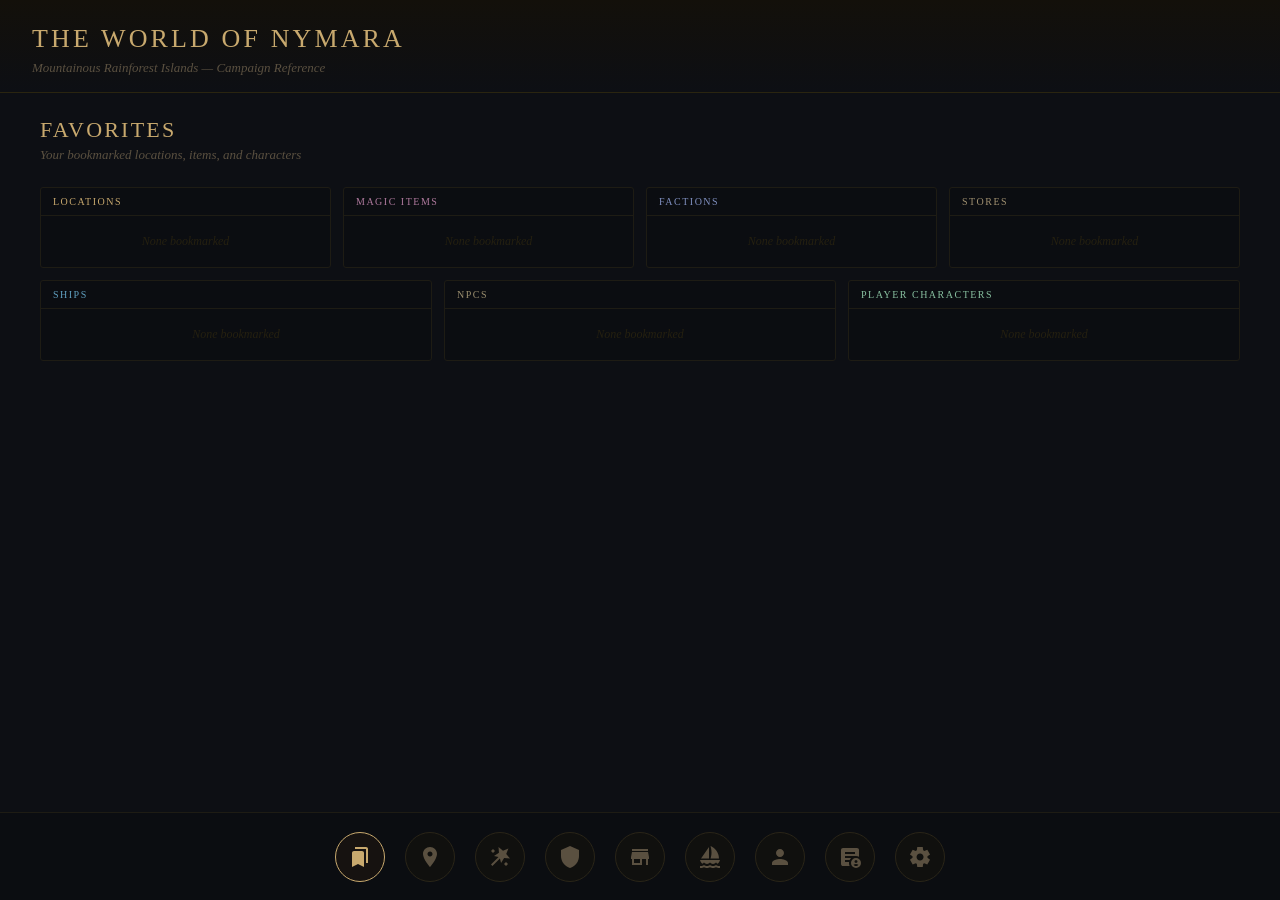
==== index.html @ 5bff02ba "Fixing Someting" ====
<!DOCTYPE html>
<html lang="en">
<head>
  <meta charset="UTF-8">
  <meta name="viewport" content="width=device-width, initial-scale=1.0">
  <title>The World of Nymara</title>
  <link rel="stylesheet" href="style.css">
</head>
<body>
  <div id="app">
    <header id="header">
      <div>
        <h1>The World of Nymara</h1>
        <span id="location-count"></span>
      </div>
      <p class="subtitle">Mountainous Rainforest Islands — Campaign Reference</p>
    </header>
    <div id="layout">
      <aside id="sidebar">
        <p class="sidebar-label">Locations</p>
        <div id="city-list"></div>
        <div id="custom-list-section" style="display:none">
          <div class="sidebar-divider"></div>
          <p class="sidebar-label">Custom</p>
          <div id="custom-list"></div>
        </div>
        <div class="sidebar-add">
          <button id="btn-add-location" class="btn-add">+ Add Location</button>
        </div>
      </aside>
      <main id="main-content"></main>
    </div>
  </div>

  <!-- Bottom Hotbar -->
  <div id="hotbar">
    <button id="hotbar-home" class="hotbar-btn" data-page="home">
      <svg xmlns="http://www.w3.org/2000/svg" height="24px" viewBox="0 -960 960 960" width="24px" fill="currentColor"><path d="M160-80v-560q0-33 23.5-56.5T240-720h320q33 0 56.5 23.5T640-640v560L400-200 160-80Zm560-160v-560H280v-80h440q33 0 56.5 23.5T800-800v560h-80Z"/></svg>
    </button>
    <button id="hotbar-locations" class="hotbar-btn" data-page="locations">
      <svg viewBox="0 0 24 24" fill="currentColor"><path d="M12 2C8.13 2 5 5.13 5 9c0 5.25 7 13 7 13s7-7.75 7-13c0-3.87-3.13-7-7-7zm0 9.5c-1.38 0-2.5-1.12-2.5-2.5s1.12-2.5 2.5-2.5 2.5 1.12 2.5 2.5-1.12 2.5-2.5 2.5z"/></svg>
    </button>
    <button id="hotbar-magicItems" class="hotbar-btn" data-page="magicItems">
      <svg xmlns="http://www.w3.org/2000/svg" height="24px" viewBox="0 -960 960 960" width="24px" fill="currentColor"><path d="m176-120-56-56 301-302-181-45 198-123-17-234 179 151 216-88-87 217 151 178-234-16-124 198-45-181-301 301Zm24-520-80-80 80-80 80 80-80 80Zm520 520-80-80 80-80 80 80-80 80Z"/></svg>
    </button>
    <button id="hotbar-factions" class="hotbar-btn" data-page="factions">
      <svg viewBox="0 0 24 24" fill="currentColor"><path d="M12 1L3 5v6c0 5.55 3.84 10.74 9 12 5.16-1.26 9-6.45 9-12V5l-9-4z"/></svg>
    </button>
    <button id="hotbar-stores" class="hotbar-btn" data-page="stores">
      <svg xmlns="http://www.w3.org/2000/svg" height="24px" viewBox="0 -960 960 960" width="24px" fill="currentColor"><path d="M160-720v-80h640v80H160Zm0 560v-240h-40v-80l40-200h640l40 200v80h-40v240h-80v-240H560v240H160Zm80-80h240v-160H240v160Z"/></svg>
    </button>
    <button id="hotbar-ships" class="hotbar-btn" data-page="ships">
      <svg xmlns="http://www.w3.org/2000/svg" height="24px" viewBox="0 -960 960 960" width="24px" fill="currentColor"><path d="m120-420 320-460v460H120Zm380 0q12-28 26-98t14-142q0-72-13.5-148T500-920q61 18 121.5 67t109 117q48.5 68 79 149.5T840-420H500ZM360-200q-36 0-67-17t-53-43q-14 15-30.5 28T173-211q-35-26-59.5-64.5T80-360h800q-9 46-33.5 84.5T787-211q-20-8-36.5-21T720-260q-23 26-53.5 43T600-200q-36 0-67-17t-53-43q-22 26-53 43t-67 17ZM80-40v-80h40q32 0 62.5-10t57.5-30q27 20 57.5 29.5T360-121q32 0 62-9.5t58-29.5q27 20 57.5 29.5T600-121q32 0 62-9.5t58-29.5q28 20 58 30t62 10h40v80h-40q-31 0-61-7.5T720-70q-29 15-59 22.5T600-40q-31 0-61-7.5T480-70q-29 15-59 22.5T360-40q-31 0-61-7.5T240-70q-29 15-59 22.5T120-40H80Z"/></svg>
    </button>
    <button id="hotbar-npcs" class="hotbar-btn" data-page="npcs">
      <svg viewBox="0 0 24 24" fill="currentColor"><path d="M12 12c2.21 0 4-1.79 4-4s-1.79-4-4-4-4 1.79-4 4 1.79 4 4 4zm0 2c-2.67 0-8 1.34-8 4v2h16v-2c0-2.66-5.33-4-8-4z"/></svg>
    </button>
    <button id="hotbar-pcs" class="hotbar-btn" data-page="pcs">
      <svg xmlns="http://www.w3.org/2000/svg" height="24px" viewBox="0 -960 960 960" width="24px" fill="currentColor"><path d="M720-40q-83 0-141.5-58.5T520-240q0-83 58.5-141.5T720-440q83 0 141.5 58.5T920-240q0 83-58.5 141.5T720-40ZM280-600h400v-80H280v80Zm187 480H200q-33 0-56.5-23.5T120-200v-560q0-33 23.5-56.5T200-840h560q33 0 56.5 23.5T840-760v268q-29-14-58.5-21t-61.5-7q-11 0-20.5.5T680-517v-3H280v80h245q-18 17-32.5 37T467-360H280v80h163q-2 10-2.5 19.5T440-240q0 33 6 61.5t21 58.5Zm295.5-137.5Q780-275 780-300t-17.5-42.5Q745-360 720-360t-42.5 17.5Q660-325 660-300t17.5 42.5Q695-240 720-240t42.5-17.5ZM776-134q26-14 43-39-23-14-48-20.5t-51-6.5q-26 0-51 6.5T621-173q17 25 43 39t56 14q30 0 56-14Z"/></svg>
    </button>
    <button id="hotbar-settings" class="hotbar-btn" data-page="settings">
      <svg xmlns="http://www.w3.org/2000/svg" height="24px" viewBox="0 -960 960 960" width="24px" fill="currentColor"><path d="m370-80-16-128q-13-5-24.5-12T307-235l-119 50L78-375l103-78q-1-7-1-13.5v-27q0-6.5 1-13.5L78-585l110-190 119 50q11-8 23-15t24-12l16-128h220l16 128q13 5 24.5 12t22.5 15l119-50 110 190-103 78q1 7 1 13.5v27q0 6.5-2 13.5l103 78-110 190-118-50q-11 8-23 15t-24 12L590-80H370Zm112-260q58 0 99-41t41-99q0-58-41-99t-99-41q-59 0-99.5 41T342-480q0 58 40.5 99t99.5 41Z"/></svg>
    </button>
  </div>

  <!-- New Location Popup -->
  <div id="popup-overlay" class="popup-overlay hidden">
    <div class="popup-card" onclick="event.stopPropagation()">
      <p class="popup-label">Add to Atlas</p>
      <h3 class="popup-title">New Location</h3>
      <p class="popup-desc">What type of location is this?</p>
      <div class="popup-options">
        <button onclick="addCustomLocation('city')" class="popup-option">
          <div class="popup-option-title" style="color:#c8a96e">City / Town / Village</div>
          <div class="popup-option-desc">A settlement with population, shops, factions & lore</div>
        </button>
        <button onclick="addCustomLocation('landmark')" class="popup-option">
          <div class="popup-option-title" style="color:#b07a9e">Landmark / Ruin</div>
          <div class="popup-option-desc">A named place of historical or environmental significance</div>
        </button>
        <button onclick="addCustomLocation('dungeon')" class="popup-option">
          <div class="popup-option-title" style="color:#7a6090">Dungeon</div>
          <div class="popup-option-desc">A dangerous location for adventure — cave, fortress, temple</div>
        </button>
      </div>
      <button onclick="closePopup()" class="popup-cancel">Cancel</button>
    </div>
  </div>

  <script src="data.js"></script>
  <script src="app.js"></script>
</body>
</html>
---- style.css ----
* { margin: 0; padding: 0; box-sizing: border-box; }

body {
  background: #0d0f14;
  color: #d4c9a8;
  font-family: 'Palatino Linotype', 'Book Antiqua', Palatino, 'Georgia', serif;
  min-height: 100vh;
}

#app { display: flex; flex-direction: column; min-height: 100vh; }

/* ── Header ─────────────────────────────────────────── */
#header {
  border-bottom: 1px solid #2a2510;
  padding: 1.5rem 2rem 1rem;
  background: linear-gradient(180deg, #13100a 0%, #0d0f14 100%);
}
#header > div { display: flex; align-items: baseline; gap: 1rem; }
#header h1 {
  font-size: 26px; font-weight: normal; letter-spacing: 0.12em;
  color: #c8a96e; text-transform: uppercase;
}
#location-count { font-size: 13px; color: #5a5040; letter-spacing: 0.06em; }
.subtitle { margin-top: 0.4rem; font-size: 13px; color: #5a5040; font-style: italic; }

/* ── Layout ─────────────────────────────────────────── */
#layout { display: flex; flex: 1; }

/* ── Sidebar ────────────────────────────────────────── */
#sidebar {
  width: 220px; min-width: 220px; border-right: 1px solid #1e1c14;
  padding: 1rem 0 95px; background: #0b0d11; overflow-y: auto;
  display: flex; flex-direction: column;
}
.sidebar-label {
  font-size: 10px; letter-spacing: 0.15em; color: #3a3020;
  text-transform: uppercase; padding: 0 1rem; margin-bottom: 0.75rem;
}
.sidebar-divider { border-top: 1px solid #1e1c14; margin-top: 0.5rem; padding-top: 0.5rem; }
.sidebar-btn {
  width: 100%; background: transparent; border: none; border-left: 3px solid transparent;
  padding: 0.6rem 1rem; text-align: left; cursor: pointer;
  color: #5a5040; font-family: inherit; font-size: 14px; transition: all 0.15s;
}
.sidebar-btn:hover { color: #9a8e6e; }
.sidebar-btn.active { background: #161210; color: #d4c9a8; }
.sidebar-btn .size-label { font-size: 11px; margin-top: 2px; opacity: 0.8; }
.sidebar-add { padding: 0.75rem 1rem 0; margin-top: auto; }
.btn-add {
  width: 100%; background: none; border: 1px dashed #2a2518; border-radius: 3px;
  color: #4a4030; font-family: inherit; font-size: 12px; letter-spacing: 0.08em;
  padding: 0.5rem; cursor: pointer; transition: all 0.15s;
}
.btn-add:hover { border-color: #5a5030; color: #7a7050; }

/* ── Main ───────────────────────────────────────────── */
#main-content { flex: 1; padding: 1.5rem 2rem 7rem; overflow-y: auto; }

/* ── City header ────────────────────────────────────── */
.city-header { margin-bottom: 1.5rem; }
.city-header-row { display: flex; align-items: flex-end; gap: 1rem; flex-wrap: wrap; }
.city-name { font-size: 32px; font-weight: normal; color: #e8ddb8; letter-spacing: 0.08em; }
.city-name-input {
  background: transparent; border: none; border-bottom: 1px solid #3a3020;
  outline: none; color: #e8ddb8; font-family: inherit; font-size: 28px;
  width: 100%; padding: 0 0 4px; margin-bottom: 0.5rem;
}
.size-badge {
  font-size: 12px; padding: 3px 10px; border-radius: 2px;
  letter-spacing: 0.1em; text-transform: uppercase; margin-bottom: 4px;
}
.traits-row { display: flex; gap: 8px; flex-wrap: wrap; margin-top: 0.6rem; }
.trait-tag {
  font-size: 12px; color: #7a7060; background: #161410;
  padding: 2px 8px; border-radius: 2px; border: 1px solid #2a2518;
}

/* ── Tabs ───────────────────────────────────────────── */
.tabs { display: flex; border-bottom: 1px solid #2a2518; margin-bottom: 1.5rem; }
.tab-btn {
  background: none; border: none; border-bottom: 2px solid transparent;
  color: #5a5040; font-family: inherit; font-size: 13px; letter-spacing: 0.1em;
  text-transform: uppercase; padding: 0.5rem 1.25rem; cursor: pointer;
  margin-bottom: -1px; transition: color 0.15s;
}
.tab-btn:hover { color: #9a8e6e; }
.tab-btn.active { border-bottom-color: #c8a96e; color: #c8a96e; }

/* ── Stat boxes ─────────────────────────────────────── */
.stat-grid { display: grid; grid-template-columns: repeat(auto-fit, minmax(160px, 1fr)); gap: 12px; margin-bottom: 1.5rem; }
.stat-box {
  background: #10100e; border: 1px solid #1e1c14; border-radius: 3px; padding: 0.75rem 1rem;
}
.stat-label {
  font-size: 11px; letter-spacing: 0.1em; text-transform: uppercase;
  color: #4a4030; margin-bottom: 4px;
}
.stat-val { font-size: 20px; color: #c8a96e; }

/* ── Flavor quote ───────────────────────────────────── */
.flavor-quote {
  font-size: 15px; font-style: italic; color: #9a8e6e; line-height: 1.7;
  border-left: 3px solid #2a2518; padding-left: 1rem; margin-bottom: 1.5rem;
}

/* ── Content boxes ──────────────────────────────────── */
.box { background: #10100e; border: 1px solid #1e1c14; border-radius: 3px; padding: 1rem; }
.box-label {
  font-size: 11px; letter-spacing: 0.12em; text-transform: uppercase;
  color: #4a4030; margin-bottom: 0.6rem;
}
.box-grid { display: grid; grid-template-columns: 1fr 1fr; gap: 1rem; }
.list-item { font-size: 13px; color: #9a8e6e; padding: 3px 0; border-bottom: 1px solid #1a1810; }

/* ── Shop/Faction cards grid ────────────────────────── */
.card-grid { display: grid; grid-template-columns: repeat(auto-fill, minmax(220px, 1fr)); gap: 8px; }
.card-btn {
  display: flex; justify-content: space-between; align-items: center;
  padding: 8px 12px; background: #10100e; border: 1px solid #1e1c14;
  border-radius: 3px; cursor: pointer; text-align: left; width: 100%;
  font-family: inherit; transition: background 0.15s;
}
.card-btn:hover { background: #161410; }
.card-btn .card-name { font-size: 13px; color: #a09070; }
.card-btn .card-count { font-size: 16px; font-weight: bold; color: #c8a96e; min-width: 24px; text-align: right; }
.card-btn .dot { margin-left: 6px; font-size: 10px; color: #5a5030; }
.card-btn.has-note { border-color: #3a3020; }
.footer-note { font-size: 12px; color: #3a3020; margin-top: 1rem; font-style: italic; }
.fav-btn {
  background: none; border: none; cursor: pointer; padding: 3px 4px;
  color: #3a3020; display: flex; align-items: center; flex-shrink: 0;
  line-height: 1; border-radius: 2px; transition: color 0.15s;
}
.fav-btn:hover { color: #c8a96e; }
.fav-btn.fav-active { color: #c8a96e; }

/* ── Faction card colors ────────────────────────────── */
.faction-danger { background: #3a1a1a; border-color: #6b2f2f; }
.faction-danger .card-name, .faction-danger .card-count { color: #e07070; }
.faction-warning { background: #2e2410; border-color: #6b5020; }
.faction-warning .card-name, .faction-warning .card-count { color: #d4a550; }
.faction-neutral { background: #1a1e2e; border-color: #2e3a5e; }
.faction-neutral .card-name, .faction-neutral .card-count { color: #8090c0; }
.faction-nature { background: #162213; border-color: #2a4a30; }
.faction-nature .card-name, .faction-nature .card-count { color: #5db87a; }
.faction-arcane { background: #1e1530; border-color: #3d2870; }
.faction-arcane .card-name, .faction-arcane .card-count { color: #a07ed8; }

/* ── Faction legend ─────────────────────────────────── */
.faction-legend { display: flex; gap: 12px; flex-wrap: wrap; margin-top: 1rem; }
.faction-legend span { font-size: 11px; letter-spacing: 0.06em; }

/* ── Detail page ────────────────────────────────────── */
.back-btn {
  background: none; border: none; color: #5a5040; font-family: inherit;
  font-size: 13px; cursor: pointer; padding: 0 0 1rem; letter-spacing: 0.06em;
}
.back-btn:hover { color: #9a8e6e; }
.detail-header {
  border-radius: 3px; padding: 1rem 1.25rem; margin-bottom: 1.5rem;
  display: flex; justify-content: space-between; align-items: flex-start;
}
.detail-label { font-size: 11px; letter-spacing: 0.12em; text-transform: uppercase; opacity: 0.6; margin-bottom: 4px; }
.detail-title { font-size: 20px; font-weight: normal; }
.detail-count-label { font-size: 11px; opacity: 0.5; letter-spacing: 0.1em; text-transform: uppercase; margin-bottom: 2px; }
.detail-count { font-size: 28px; font-weight: bold; }

/* ── Instance buttons ───────────────────────────────── */
.instance-row { display: flex; gap: 8px; flex-wrap: wrap; margin-bottom: 1.5rem; }
.instance-btn {
  padding: 6px 14px; background: #10100e; border: 1px solid #1e1c14;
  border-radius: 3px; font-size: 12px; color: #5a5040; letter-spacing: 0.06em;
  cursor: pointer; font-family: inherit; transition: all 0.15s;
  display: flex; align-items: center; gap: 5px;
}
.instance-btn.active { border-color: #c8a96e; color: #c8a96e; }
.instance-btn.has-note { border-color: #3a3020; color: #7a7050; }
.instance-btn .dot { font-size: 8px; opacity: 0.7; }
.instance-btn .pencil { font-size: 8px; opacity: 0.4; }
.instance-rename-input {
  background: transparent; border: none; outline: none;
  color: #c8a96e; font-family: inherit; font-size: 12px; letter-spacing: 0.06em;
}
.instance-rename-wrap {
  display: flex; align-items: center; gap: 4px; padding: 3px 6px;
  border: 1px solid #c8a96e; border-radius: 3px; background: #10100e;
}

/* ── Section label ──────────────────────────────────── */
.section-label {
  font-size: 11px; letter-spacing: 0.12em; text-transform: uppercase;
  color: #3a3020; margin-bottom: 0.6rem;
}
.section-row { display: flex; justify-content: space-between; align-items: center; margin-bottom: 0.6rem; }

/* ── Textarea & inputs ──────────────────────────────── */
.note-textarea {
  width: 100%; min-height: 220px; background: #0a0a08; border: 1px solid #2a2518;
  border-radius: 3px; color: #c8b880; font-family: inherit; font-size: 14px;
  line-height: 1.7; padding: 0.75rem 1rem; resize: vertical; outline: none;
}
.note-textarea:focus { border-color: #4a4030; }
.edit-textarea {
  width: 100%; min-height: 90px; background: #0a0a08; border: 1px solid #2a2518;
  border-radius: 3px; color: #c8b880; font-family: inherit; font-size: 14px;
  line-height: 1.7; padding: 0.5rem 0.75rem; resize: vertical; outline: none;
}
.edit-textarea:focus { border-color: #4a4030; }
.edit-input {
  background: #0a0a08; border: 1px solid #2a2518; border-radius: 3px;
  color: #c8b880; font-family: inherit; font-size: 13px; padding: 5px 10px; outline: none;
}
.edit-input:focus { border-color: #4a4030; }

/* ── Save button ────────────────────────────────────── */
.save-row { display: flex; justify-content: flex-end; margin-top: 0.6rem; }
.btn-save {
  background: #10100e; border: 1px solid #1e1c14; border-radius: 3px;
  color: #3a3020; font-family: inherit; font-size: 13px; letter-spacing: 0.08em;
  padding: 6px 18px; cursor: pointer; transition: all 0.15s;
}
.btn-save:hover { border-color: #4a4020; }
.btn-save.dirty { background: #1e1c10; border-color: #4a4020; color: #c8a96e; }
.btn-save-loc {
  background: #10100e; border: 1px solid #1e1c14; border-radius: 3px;
  color: #3a3020; font-family: inherit; font-size: 13px; letter-spacing: 0.08em;
  padding: 6px 20px; cursor: default; transition: all 0.2s;
}
.btn-save-loc.dirty { background: #1e1c10; border-color: #4a4020; color: #c8a96e; cursor: pointer; }
.save-status { font-size: 11px; transition: color 0.3s; }

/* ── Small buttons ──────────────────────────────────── */
.btn-sm {
  background: #1a180e; border: 1px solid #3a3020; border-radius: 3px;
  color: #c8a96e; font-family: inherit; font-size: 12px; padding: 4px 14px; cursor: pointer;
}
.btn-sm-ghost {
  background: none; border: 1px solid #2a2518; border-radius: 3px;
  color: #5a5040; font-family: inherit; font-size: 12px; padding: 4px 14px; cursor: pointer;
}
.btn-delete {
  background: none; border: 1px solid #2a1818; border-radius: 3px;
  color: #5a3030; font-family: inherit; font-size: 11px; padding: 3px 8px; cursor: pointer;
}
.btn-edit {
  background: none; border: 1px solid #2a2518; border-radius: 3px;
  color: #5a5040; font-family: inherit; font-size: 11px; padding: 3px 8px;
  cursor: pointer; letter-spacing: 0.06em;
}
.btn-dashed {
  width: 100%; background: none; border: 1px dashed #2a2518; border-radius: 3px;
  color: #4a4030; font-family: inherit; font-size: 13px; letter-spacing: 0.08em;
  padding: 0.75rem; cursor: pointer; margin-top: 4px; transition: all 0.15s;
}
.btn-dashed:hover { border-color: #5a5030; color: #7a7050; }
.btn-rename {
  background: none; border: 1px solid #2a2518; border-radius: 3px;
  color: #4a4030; font-family: inherit; font-size: 11px; padding: 2px 8px;
  cursor: pointer; letter-spacing: 0.06em;
}

/* ── Lore cards ─────────────────────────────────────── */
.lore-card {
  padding: 1rem 1.25rem; background: #0e0c09; border: 1px solid #1e1c14;
  border-left: 3px solid #3a3020; border-radius: 3px; margin-bottom: 10px;
  display: flex; align-items: flex-start; gap: 8px; transition: border-color 0.15s;
}
.lore-card:hover { border-left-color: #5a5030; }
.lore-card p { flex: 1; font-size: 14px; color: #9a8e6e; line-height: 1.7; font-style: italic; }
.lore-card-editing {
  background: #0e0c09; border: 1px solid #4a4020; border-left: 3px solid #c8a96e;
  border-radius: 3px; padding: 0.75rem 1rem; margin-bottom: 10px;
}
.lore-btns { display: flex; gap: 6px; flex-shrink: 0; padding-top: 2px; }

/* ── Tags ───────────────────────────────────────────── */
.tag-list { display: flex; gap: 6px; flex-wrap: wrap; margin-bottom: 6px; }
.tag {
  display: flex; align-items: center; gap: 4px; font-size: 12px;
  padding: 2px 8px; background: #161410; border: 1px solid #2a2518;
  border-radius: 2px; color: #9a8e6e;
}
.tag .btn-x {
  background: none; border: none; color: #5a3030; cursor: pointer; padding: 0; font-size: 11px; line-height: 1;
}
.tag-input-row { display: flex; gap: 6px; }
.tag-input {
  flex: 1; background: #0a0a08; border: 1px solid #2a2518; border-radius: 3px;
  color: #c8b880; font-family: inherit; font-size: 13px; padding: 4px 8px; outline: none;
}
.tag-input:focus { border-color: #4a4030; }

/* ── Shop/faction editor rows ───────────────────────── */
.sf-row {
  display: flex; align-items: center; gap: 8px; margin-bottom: 6px;
}
.sf-row.sf-header { color: #5a5040; font-weight: 600; }
.sf-row .sf-name { flex: 1; font-size: 13px; color: #9a8e6e; }
.sf-row .sf-count { font-size: 13px; color: #c8a96e; min-width: 20px; text-align: center; }
.sf-row .sf-type { font-size: 11px; color: #5a5040; min-width: 50px; }
.sf-add-row { display: flex; gap: 6px; margin-top: 8px; flex-wrap: wrap; }
.sf-input {
  background: #0a0a08; border: 1px solid #2a2518; border-radius: 3px;
  color: #c8b880; font-family: inherit; font-size: 13px; padding: 4px 8px; outline: none;
}
.sf-input:focus { border-color: #4a4030; }
.sf-select {
  background: #0a0a08; border: 1px solid #2a2518; border-radius: 3px;
  color: #c8b880; font-family: inherit; font-size: 12px; padding: 4px 6px; outline: none;
}

/* ── Custom location section labels ─────────────────── */
.custom-section-label {
  margin: 1.25rem 0 0.5rem; font-size: 11px; letter-spacing: 0.12em;
  text-transform: uppercase; color: #4a4030;
}
.custom-header {
  display: flex; justify-content: space-between; align-items: flex-start;
  margin-bottom: 1.5rem; flex-wrap: wrap; gap: 0.75rem;
}

/* ── Popup ──────────────────────────────────────────── */
.popup-overlay {
  position: fixed; inset: 0; background: rgba(0,0,0,0.7);
  display: flex; align-items: center; justify-content: center; z-index: 100;
}
.popup-overlay.hidden { display: none; }
.popup-card {
  background: #13110e; border: 1px solid #3a3020; border-radius: 6px;
  padding: 2rem; width: 340px; font-family: inherit;
}
.popup-label { font-size: 11px; letter-spacing: 0.15em; text-transform: uppercase; color: #5a5040; margin-bottom: 0.4rem; }
.popup-title { font-size: 20px; font-weight: normal; color: #c8a96e; margin-bottom: 1.5rem; }
.popup-desc { font-size: 13px; color: #7a6e50; margin-bottom: 1rem; }
.popup-options { display: flex; flex-direction: column; gap: 10px; }
.popup-option {
  background: #0e0c09; border: 1px solid #2a2518; border-radius: 4px;
  padding: 0.75rem 1rem; cursor: pointer; text-align: left; font-family: inherit;
  transition: border-color 0.15s;
}
.popup-option:hover { border-color: #5a504088; }
.popup-option-title { font-size: 14px; margin-bottom: 3px; }
.popup-option-desc { font-size: 12px; color: #5a5040; line-height: 1.4; }
.popup-cancel {
  margin-top: 1.25rem; background: none; border: none; color: #4a4030;
  font-family: inherit; font-size: 12px; cursor: pointer; letter-spacing: 0.06em;
}

/* ── Hotbar ─────────────────────────────────────────── */
#hotbar {
  position: fixed; bottom: 0; left: 0; right: 0; height: 88px;
  background: #0b0d11; border-top: 1px solid #1e1c14; display: flex;
  justify-content: center; align-items: center; gap: 20px; z-index: 50;
}
.hotbar-btn {
  width: 50px; height: 50px; border-radius: 50%; background: #10100e;
  border: 1px solid #2a2518; color: #5a5040; display: flex; align-items: center;
  justify-content: center; cursor: pointer; transition: all 0.15s;
}
.hotbar-btn:hover { border-color: #5a5030; color: #9a8e6e; }
.hotbar-btn.active { background: #161210; border-color: #c8a96e; color: #c8a96e; }
.hotbar-btn svg { width: 24px; height: 24px; }
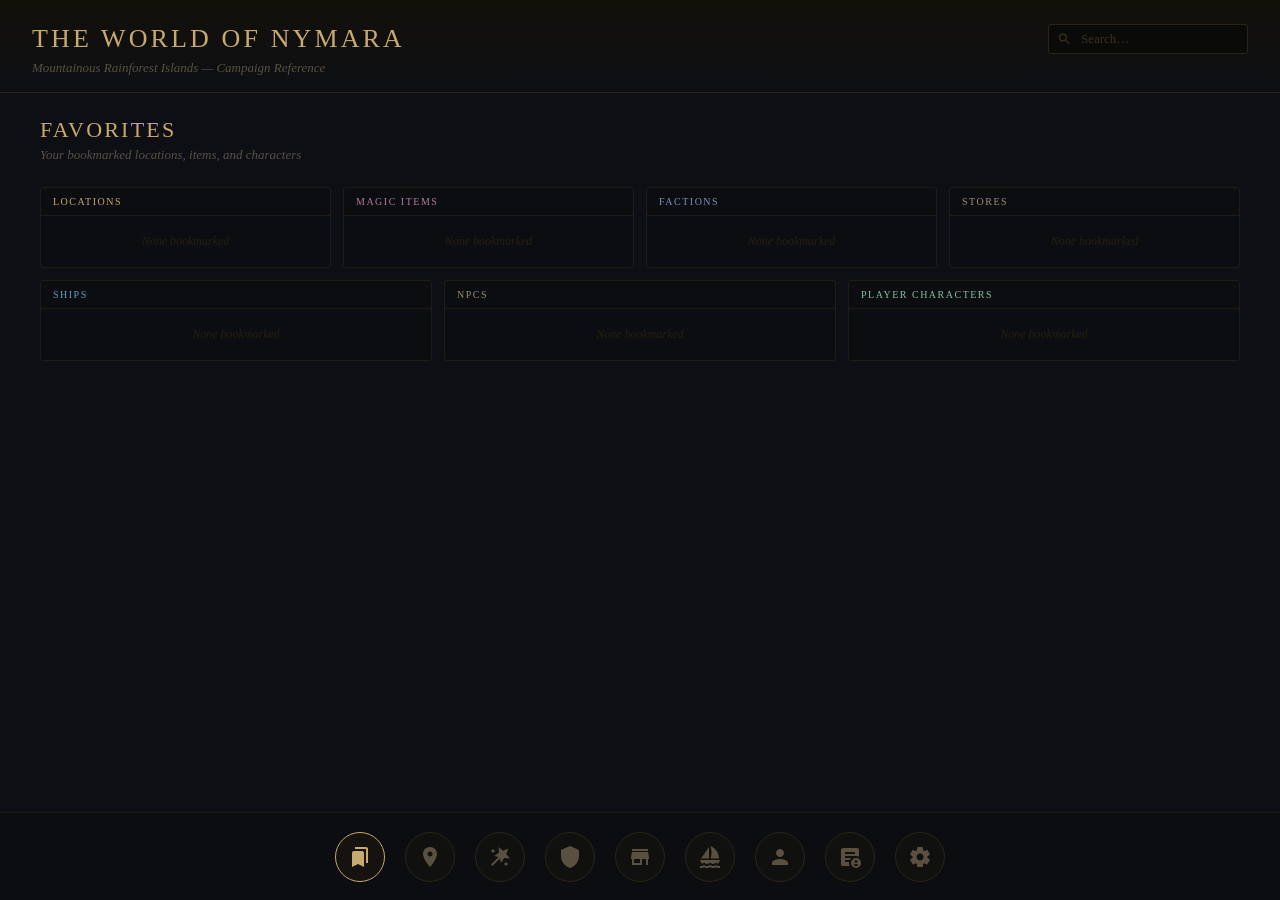
==== commit 127fca06: "Mobile changes, settings changes" ====
--- a/index.html
+++ b/index.html
@@ -31,6 +31,9 @@
       <main id="main-content"></main>
     </div>
   </div>
+
+  <!-- Mobile sidebar backdrop -->
+  <div id="sidebar-backdrop"></div>
 
   <!-- Bottom Hotbar -->
   <div id="hotbar">
--- a/style.css
+++ b/style.css
@@ -15,7 +15,8 @@
   padding: 1.5rem 2rem 1rem;
   background: linear-gradient(180deg, #13100a 0%, #0d0f14 100%);
 }
-#header > div { display: flex; align-items: baseline; gap: 1rem; }
+#header > div { display: flex; align-items: center; justify-content: space-between; gap: 1rem; }
+.header-title-group { display: flex; align-items: center; gap: 1rem; }
 #header h1 {
   font-size: 26px; font-weight: normal; letter-spacing: 0.12em;
   color: #c8a96e; text-transform: uppercase;
@@ -360,3 +361,245 @@
 .hotbar-btn:hover { border-color: #5a5030; color: #9a8e6e; }
 .hotbar-btn.active { background: #161210; border-color: #c8a96e; color: #c8a96e; }
 .hotbar-btn svg { width: 24px; height: 24px; }
+
+/* ── Global search ──────────────────────────────────────────────────────── */
+.header-search-wrap { position: relative; flex-shrink: 0; }
+.global-search-input {
+  background: #0a0a08; border: 1px solid #2a2518; border-radius: 3px;
+  color: #c8b880; font-family: inherit; font-size: 13px;
+  padding: 6px 10px 6px 32px; outline: none; width: 200px;
+  transition: border-color 0.15s, width 0.2s;
+}
+.global-search-input:focus { border-color: #4a4030; width: 260px; }
+.global-search-input::placeholder { color: #3a3020; }
+.search-icon {
+  position: absolute; left: 9px; top: 50%; transform: translateY(-50%);
+  color: #3a3020; pointer-events: none; width: 15px; height: 15px;
+}
+.search-dropdown {
+  position: absolute; top: calc(100% + 6px); right: 0;
+  background: #0b0d11; border: 1px solid #2a2518; border-radius: 3px;
+  z-index: 200; min-width: 300px; max-height: 380px; overflow-y: auto;
+  box-shadow: 0 4px 20px rgba(0,0,0,0.5);
+  scrollbar-width: thin; scrollbar-color: #2a2518 transparent;
+}
+.search-dropdown.hidden { display: none; }
+.search-group-label {
+  font-size: 10px; letter-spacing: 0.15em; text-transform: uppercase;
+  color: #3a3020; padding: 8px 12px 4px;
+  border-top: 1px solid #1e1c14; background: #080a0e;
+}
+.search-result {
+  padding: 8px 12px; cursor: pointer; border-bottom: 1px solid #0f0e0c;
+  transition: background 0.1s; display: flex; flex-direction: column; gap: 2px;
+}
+.search-result:hover { background: #161410; }
+.search-result-label { font-size: 13px; color: #a09070; }
+.search-result-meta { font-size: 11px; color: #5a5040; }
+.search-empty { padding: 16px 12px; font-size: 13px; color: #3a3020; font-style: italic; text-align: center; }
+
+/* ── Page headings ──────────────────────────────────────────────────────────── */
+.page-title { font-size: 22px; font-weight: normal; color: #c8a96e; letter-spacing: 0.1em; text-transform: uppercase; margin-bottom: 0.25rem; }
+.page-subtitle-sm { font-size: 13px; color: #5a5040; font-style: italic; }
+
+/* ── Favorites panels ────────────────────────────────────────────────────────── */
+.fav-panel { background: #0b0d11; border: 1px solid #1e1c14; border-radius: 3px; overflow: hidden; display: flex; flex-direction: column; }
+.fav-panel-header { padding: 8px 12px; border-bottom: 1px solid #1e1c14; display: flex; align-items: center; justify-content: space-between; flex-shrink: 0; }
+.fav-panel-count { font-size: 11px; color: #3a3020; }
+.fav-row { padding: 7px 12px; border-bottom: 1px solid #131210; cursor: pointer; display: flex; align-items: center; justify-content: space-between; gap: 6px; }
+.fav-row:hover { background: #161410; }
+.fav-row-body { flex: 1; min-width: 0; }
+.fav-row-label { font-size: 13px; color: #a09070; white-space: nowrap; overflow: hidden; text-overflow: ellipsis; }
+.fav-row-meta { font-size: 11px; color: #5a5040; margin-top: 1px; white-space: nowrap; overflow: hidden; text-overflow: ellipsis; }
+.fav-empty { padding: 18px 12px; text-align: center; color: #252010; font-size: 12px; font-style: italic; }
+
+/* ── Settings sections ───────────────────────────────────────────────────────── */
+.settings-section { border-radius: 2px; padding: 1.25rem 1.5rem; margin-bottom: 1.5rem; }
+.ss-appearance { background: #10100e; border: 1px solid #1e1c14; border-left: 3px solid #c8a96e; }
+.ss-races      { background: #0e1214; border: 1px solid #1e2a1e; border-left: 3px solid #5db87a; }
+.ss-stores     { background: #0e1214; border: 1px solid #1e1e14; border-left: 3px solid #d4a550; }
+.ss-factions   { background: #0e1214; border: 1px solid #1a1e2e; border-left: 3px solid #5a8ab0; }
+.ss-data       { background: #0e0c0a; border: 1px solid #2a2010; border-left: 3px solid #7a5a30; }
+.settings-section-title { font-size: 14px; color: #d4c9a8; letter-spacing: 0.06em; text-transform: uppercase; margin-bottom: 3px; }
+.settings-section-sub { font-size: 12px; color: #5a5040; font-style: italic; }
+.ss-sub { border-radius: 2px; padding: 0.75rem 1rem; margin-bottom: 1rem; }
+.ss-sub-races    { background: #0a0c0a; border: 1px solid #1e2a1e; }
+.ss-sub-stores   { background: #0a0c0a; border: 1px solid #2a2010; }
+.ss-sub-factions { background: #0a0c0e; border: 1px solid #1a2030; }
+.ss-sub-label { font-size: 10px; letter-spacing: 0.15em; text-transform: uppercase; margin-bottom: 0.5rem; }
+.ss-sub-label-green { color: #3a5a3a; }
+.ss-sub-label-gold  { color: #5a4a20; }
+.ss-sub-label-blue  { color: #2a3a5a; }
+
+/* ── Light mode ──────────────────────────────────────────────────────────── */
+body.light-mode { background: #f5f0e5; color: #2a2010; }
+body.light-mode #header { background: linear-gradient(180deg, #ece4cc 0%, #f0ead8 100%); border-bottom-color: #d4c8a0; }
+body.light-mode #header h1 { color: #7a5e14; }
+body.light-mode #location-count { color: #9a8860; }
+body.light-mode .subtitle { color: #9a8860; }
+body.light-mode .mobile-menu-toggle { color: #9a8860; }
+body.light-mode #sidebar { background: #ede5d0; border-right-color: #d4c8a0; }
+body.light-mode .sidebar-label { color: #c8b890; }
+body.light-mode .sidebar-divider { border-top-color: #d4c8a0; }
+body.light-mode .sidebar-btn { color: #9a8860; }
+body.light-mode .sidebar-btn:hover { color: #3a2a10; }
+body.light-mode .sidebar-btn.active { background: #e0d8c0; color: #2a2010; }
+body.light-mode .btn-add { border-color: #c8b890; color: #9a8860; }
+body.light-mode .btn-add:hover { border-color: #7a6030; color: #5a4020; }
+body.light-mode #hotbar { background: #ede5d0; border-top-color: #d4c8a0; }
+body.light-mode .hotbar-btn { background: #e0d8c0; border-color: #c8b890; color: #9a8860; }
+body.light-mode .hotbar-btn:hover { border-color: #7a6030; color: #5a4020; }
+body.light-mode .hotbar-btn.active { background: #d8cc9e; border-color: #7a5e14; color: #7a5e14; }
+body.light-mode .tabs { border-bottom-color: #d4c8a0; }
+body.light-mode .tab-btn { color: #9a8860; }
+body.light-mode .tab-btn:hover { color: #3a2a10; }
+body.light-mode .tab-btn.active { border-bottom-color: #7a5e14; color: #7a5e14; }
+body.light-mode .stat-box { background: #ede8d8; border-color: #d4c8a0; }
+body.light-mode .stat-label { color: #9a8860; }
+body.light-mode .stat-val { color: #7a5e14; }
+body.light-mode .flavor-quote { color: #6a5a40; border-left-color: #d4c8a0; }
+body.light-mode .box { background: #ede8d8; border-color: #d4c8a0; }
+body.light-mode .box-label { color: #9a8860; }
+body.light-mode .list-item { color: #5a4020; border-bottom-color: #d4c8a0; }
+body.light-mode .card-btn { background: #ede8d8; border-color: #d4c8a0; }
+body.light-mode .card-btn:hover { background: #e0d8c0; }
+body.light-mode .card-btn .card-name { color: #5a4020; }
+body.light-mode .card-btn .card-count { color: #7a5e14; }
+body.light-mode .back-btn { color: #9a8860; }
+body.light-mode .back-btn:hover { color: #3a2a10; }
+body.light-mode .section-label { color: #9a8860; }
+body.light-mode .lore-card { background: #f0ead8; border-color: #d4c8a0; border-left-color: #c8b890; }
+body.light-mode .lore-card:hover { border-left-color: #7a6030; }
+body.light-mode .lore-card p { color: #5a4020; }
+body.light-mode .note-textarea { background: #f8f4ec; border-color: #c8b890; color: #2a2010; }
+body.light-mode .note-textarea:focus { border-color: #8a7040; }
+body.light-mode .edit-textarea { background: #f8f4ec; border-color: #c8b890; color: #2a2010; }
+body.light-mode .edit-textarea:focus { border-color: #8a7040; }
+body.light-mode .edit-input { background: #f8f4ec; border-color: #c8b890; color: #2a2010; }
+body.light-mode .edit-input:focus { border-color: #8a7040; }
+body.light-mode .sf-input, body.light-mode .sf-select, body.light-mode .tag-input { background: #f8f4ec; border-color: #c8b890; color: #2a2010; }
+body.light-mode .btn-save { background: #ede8d8; border-color: #d4c8a0; color: #9a8860; }
+body.light-mode .btn-save.dirty { background: #e8e0cc; border-color: #7a6030; color: #7a5e14; }
+body.light-mode .btn-save-loc { background: #ede8d8; border-color: #d4c8a0; color: #9a8860; }
+body.light-mode .btn-save-loc.dirty { background: #e8e0cc; border-color: #7a6030; color: #7a5e14; cursor: pointer; }
+body.light-mode .btn-sm { background: #e8e0cc; border-color: #c8b890; color: #7a5e14; }
+body.light-mode .btn-sm-ghost { border-color: #d4c8a0; color: #9a8860; }
+body.light-mode .btn-dashed { border-color: #c8b890; color: #9a8860; }
+body.light-mode .btn-dashed:hover { border-color: #7a6030; color: #5a4020; }
+body.light-mode .btn-delete { border-color: #d4a0a0; color: #8a4040; }
+body.light-mode .btn-edit, body.light-mode .btn-rename { border-color: #d4c8a0; color: #9a8860; }
+body.light-mode .instance-btn { background: #ede8d8; border-color: #d4c8a0; color: #9a8860; }
+body.light-mode .instance-btn.active { border-color: #7a5e14; color: #7a5e14; }
+body.light-mode .instance-btn.has-note { border-color: #c8b890; color: #7a6840; }
+body.light-mode .trait-tag { color: #6a5a40; background: #e8e0cc; border-color: #c8b890; }
+body.light-mode .tag { background: #e8e0cc; border-color: #c8b890; color: #5a4020; }
+body.light-mode .city-name { color: #2a2010; }
+body.light-mode .city-name-input { color: #2a2010; border-bottom-color: #c8b890; }
+body.light-mode .footer-note { color: #9a8860; }
+body.light-mode .fav-btn { color: #c8b890; }
+body.light-mode .fav-btn:hover, body.light-mode .fav-btn.fav-active { color: #7a5e14; }
+body.light-mode .popup-overlay { background: rgba(0,0,0,0.4); }
+body.light-mode .popup-card { background: #f0ead8; border-color: #c8b890; }
+body.light-mode .popup-label { color: #9a8860; }
+body.light-mode .popup-title { color: #7a5e14; }
+body.light-mode .popup-desc { color: #7a6840; }
+body.light-mode .popup-option { background: #ede8d8; border-color: #d4c8a0; }
+body.light-mode .popup-option:hover { border-color: #9a8060; }
+body.light-mode .popup-cancel { color: #9a8860; }
+body.light-mode #sidebar-backdrop { background: rgba(0,0,0,0.3); }
+body.light-mode .hotbar-disabled { opacity: 0.3; }
+body.light-mode .global-search-input { background: #f8f4ec; border-color: #c8b890; color: #2a2010; }
+body.light-mode .global-search-input:focus { border-color: #8a7040; }
+body.light-mode .global-search-input::placeholder { color: #c8b890; }
+body.light-mode .search-icon { color: #c8b890; }
+body.light-mode .search-dropdown { background: #f0ead8; border-color: #c8b890; box-shadow: 0 4px 20px rgba(0,0,0,0.15); }
+body.light-mode .search-group-label { color: #c8b890; background: #ece5d5; border-top-color: #d4c8a0; }
+body.light-mode .search-result { border-bottom-color: #e0d8c8; }
+body.light-mode .search-result:hover { background: #e8e0cc; }
+body.light-mode .search-result-label { color: #5a4020; }
+body.light-mode .search-result-meta { color: #9a8860; }
+body.light-mode .search-empty { color: #9a8860; }
+body.light-mode .page-title { color: #7a5e14; }
+body.light-mode .page-subtitle-sm { color: #9a8860; }
+body.light-mode .fav-panel { background: #ede8d8; border-color: #d4c8a0; }
+body.light-mode .fav-panel-header { border-bottom-color: #d4c8a0; }
+body.light-mode .fav-panel-count { color: #9a8860; }
+body.light-mode .fav-row { border-bottom-color: #d4c8a0; }
+body.light-mode .fav-row:hover { background: #e0d8c0; }
+body.light-mode .fav-row-label { color: #5a4020; }
+body.light-mode .fav-row-meta { color: #9a8860; }
+body.light-mode .fav-empty { color: #c8b890; }
+body.light-mode .settings-section-title { color: #2a2010; }
+body.light-mode .settings-section-sub { color: #9a8860; }
+body.light-mode .ss-appearance { background: #f0ead8; border-color: #d4c8a0; border-left-color: #7a5e14; }
+body.light-mode .ss-races      { background: #eef5ee; border-color: #c0d0c0; border-left-color: #3a8a5a; }
+body.light-mode .ss-stores     { background: #f5f0e8; border-color: #d0c8a0; border-left-color: #9a7820; }
+body.light-mode .ss-factions   { background: #eeeff5; border-color: #c0c0d4; border-left-color: #4a6a9a; }
+body.light-mode .ss-data       { background: #f0ece8; border-color: #d0c0a8; border-left-color: #7a5a30; }
+body.light-mode .ss-sub-races    { background: #e8f0e8; border-color: #c0d0c0; }
+body.light-mode .ss-sub-stores   { background: #f0ece0; border-color: #d4c4a0; }
+body.light-mode .ss-sub-factions { background: #e8eaf0; border-color: #c0c8d4; }
+body.light-mode .ss-sub-label-green { color: #5a8a5a; }
+body.light-mode .ss-sub-label-gold  { color: #8a6a30; }
+body.light-mode .ss-sub-label-blue  { color: #4a5a8a; }
+
+/* ── Mobile menu toggle (hidden on desktop/tablet) ──────────────────────── */
+.mobile-menu-toggle {
+  display: none;
+  background: none; border: none; color: #5a5040; cursor: pointer;
+  padding: 4px; border-radius: 4px; align-items: center; justify-content: center;
+  flex-shrink: 0; transition: color 0.15s;
+}
+.mobile-menu-toggle:hover { color: #9a8e6e; }
+
+/* ── Sidebar backdrop (mobile overlay, JS-controlled) ───────────────────── */
+#sidebar-backdrop {
+  display: none; position: fixed; inset: 0; bottom: 88px;
+  background: rgba(0, 0, 0, 0.6); z-index: 59;
+}
+#sidebar-backdrop.active { display: block; }
+
+/* ── Mobile overrides (≤767px) ───────────────────────────────────────────── */
+@media (max-width: 767px) {
+  /* Show hamburger; wrap header so search drops to its own row */
+  .mobile-menu-toggle { display: flex; }
+  #header > div { flex-wrap: wrap; }
+
+  /* Search — full width below title on mobile */
+  .header-search-wrap { width: 100%; }
+  .global-search-input { width: 100% !important; box-sizing: border-box; }
+  .search-dropdown { right: auto; left: 0; min-width: 100%; }
+
+  /* Sidebar — slide-in overlay */
+  #sidebar {
+    position: fixed;
+    top: 0; bottom: 88px; left: 0;
+    z-index: 60;
+    width: 260px; min-width: 260px;
+    transform: translateX(-100%);
+    transition: transform 0.25s ease;
+    padding-bottom: 1rem;
+  }
+  #sidebar.sidebar-open { transform: translateX(0); }
+
+  /* Main content fills full width (sidebar is out of flow) */
+  #main-content { padding: 1rem 1rem 7rem; }
+
+  /* Hotbar — horizontally scrollable */
+  #hotbar {
+    justify-content: flex-start;
+    overflow-x: auto; overflow-y: hidden;
+    padding: 0 16px; gap: 14px;
+    -webkit-overflow-scrolling: touch;
+    scrollbar-width: none;
+  }
+  #hotbar::-webkit-scrollbar { display: none; }
+  /* Prevent buttons from shrinking — required for overflow/scroll to kick in */
+  .hotbar-btn { flex-shrink: 0; }
+
+  /* Favorites page — single column vertical list */
+  .fav-grid { grid-template-columns: 1fr !important; }
+
+  /* Hotbar disabled while sidebar is open */
+  .hotbar-disabled { pointer-events: none; opacity: 0.4; }
+}
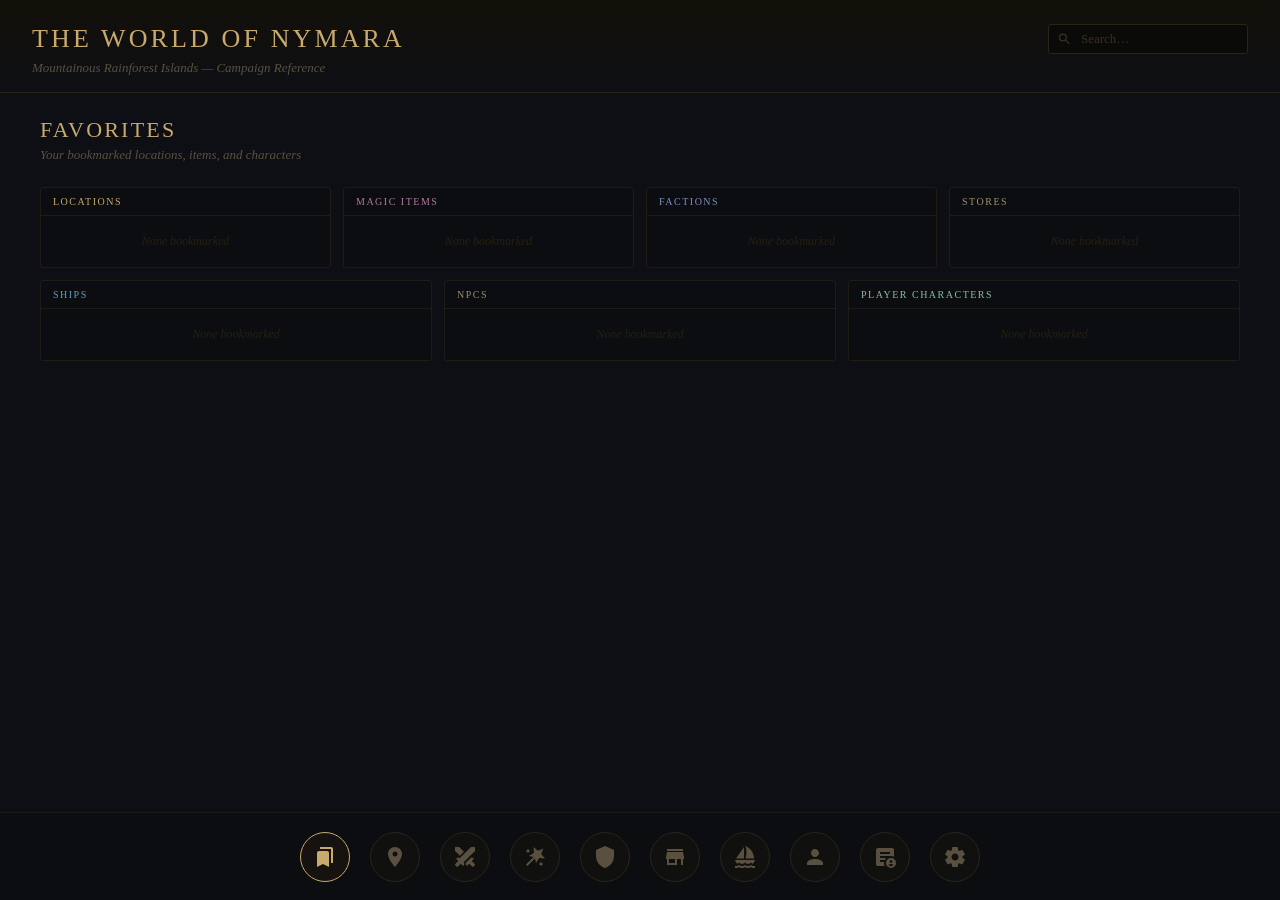
==== commit eef42a99: "Mobile hotbar fix for safari web apps." ====
--- a/index.html
+++ b/index.html
@@ -42,6 +42,9 @@
     </button>
     <button id="hotbar-locations" class="hotbar-btn" data-page="locations">
       <svg viewBox="0 0 24 24" fill="currentColor"><path d="M12 2C8.13 2 5 5.13 5 9c0 5.25 7 13 7 13s7-7.75 7-13c0-3.87-3.13-7-7-7zm0 9.5c-1.38 0-2.5-1.12-2.5-2.5s1.12-2.5 2.5-2.5 2.5 1.12 2.5 2.5-1.12 2.5-2.5 2.5z"/></svg>
+    </button>
+    <button id="hotbar-combat" class="hotbar-btn" data-page="combat">
+      <svg xmlns="http://www.w3.org/2000/svg" height="24px" viewBox="0 -960 960 960" width="24px" fill="currentColor"><path d="M762-96 645-212l-88 88-28-28q-23-23-23-57t23-57l169-169q23-23 57-23t57 23l28 28-88 88 116 117q12 12 12 28t-12 28l-50 50q-12 12-28 12t-28-12Zm118-628L426-270l5 4q23 23 23 57t-23 57l-28 28-88-88L198-96q-12 12-28 12t-28-12l-50-50q-12-12-12-28t12-28l116-117-88-88 28-28q23-23 57-23t57 23l4 5 454-454h160v160ZM278-526 80-724v-160h160l198 198-160 160Z"/></svg>
     </button>
     <button id="hotbar-magicItems" class="hotbar-btn" data-page="magicItems">
       <svg xmlns="http://www.w3.org/2000/svg" height="24px" viewBox="0 -960 960 960" width="24px" fill="currentColor"><path d="m176-120-56-56 301-302-181-45 198-123-17-234 179 151 216-88-87 217 151 178-234-16-124 198-45-181-301 301Zm24-520-80-80 80-80 80 80-80 80Zm520 520-80-80 80-80 80 80-80 80Z"/></svg>
--- a/style.css
+++ b/style.css
@@ -471,6 +471,7 @@
 body.light-mode .lore-card { background: #f0ead8; border-color: #d4c8a0; border-left-color: #c8b890; }
 body.light-mode .lore-card:hover { border-left-color: #7a6030; }
 body.light-mode .lore-card p { color: #5a4020; }
+body.light-mode .lore-card-editing { background: #f8f4ec; border-color: #c8b890; border-left-color: #7a6030; }
 body.light-mode .note-textarea { background: #f8f4ec; border-color: #c8b890; color: #2a2010; }
 body.light-mode .note-textarea:focus { border-color: #8a7040; }
 body.light-mode .edit-textarea { background: #f8f4ec; border-color: #c8b890; color: #2a2010; }
@@ -542,6 +543,16 @@
 body.light-mode .ss-sub-label-green { color: #5a8a5a; }
 body.light-mode .ss-sub-label-gold  { color: #8a6a30; }
 body.light-mode .ss-sub-label-blue  { color: #4a5a8a; }
+body.light-mode .editor-header {
+  background: #f0ead8 !important;
+  border-top-color: #d4c8a0 !important;
+  border-right-color: #d4c8a0 !important;
+  border-bottom-color: #d4c8a0 !important;
+}
+
+/* ── PC editor responsive grids ─────────────────────────────────────────── */
+.pc-combat-grid   { display: grid; grid-template-columns: repeat(6, 1fr); gap: 8px; }
+.pc-passives-grid { display: grid; grid-template-columns: repeat(3, 1fr); gap: 8px; }
 
 /* ── Mobile menu toggle (hidden on desktop/tablet) ──────────────────────── */
 .mobile-menu-toggle {
@@ -589,17 +600,28 @@
   #hotbar {
     justify-content: flex-start;
     overflow-x: auto; overflow-y: hidden;
-    padding: 0 16px; gap: 14px;
+    padding: 0 16px; gap: 16px;
     -webkit-overflow-scrolling: touch;
     scrollbar-width: none;
+    height: auto;
+    min-height: 72px;
+    padding-top: 10px;
+    padding-bottom: calc(10px + env(safe-area-inset-bottom));
   }
   #hotbar::-webkit-scrollbar { display: none; }
-  /* Prevent buttons from shrinking — required for overflow/scroll to kick in */
-  .hotbar-btn { flex-shrink: 0; }
+  /* Larger touch targets on mobile */
+  .hotbar-btn { flex-shrink: 0; width: 60px; height: 60px; }
+  .hotbar-btn svg { width: 28px; height: 28px; }
+  /* Extra bottom padding on main content to clear taller hotbar + safe area */
+  #main-content { padding-bottom: calc(7rem + env(safe-area-inset-bottom)); }
 
   /* Favorites page — single column vertical list */
   .fav-grid { grid-template-columns: 1fr !important; }
 
   /* Hotbar disabled while sidebar is open */
   .hotbar-disabled { pointer-events: none; opacity: 0.4; }
-}
+
+  /* PC editor — fewer columns so labels don't wrap */
+  .pc-combat-grid   { grid-template-columns: repeat(3, 1fr); }
+  .pc-passives-grid { grid-template-columns: 1fr; }
+}
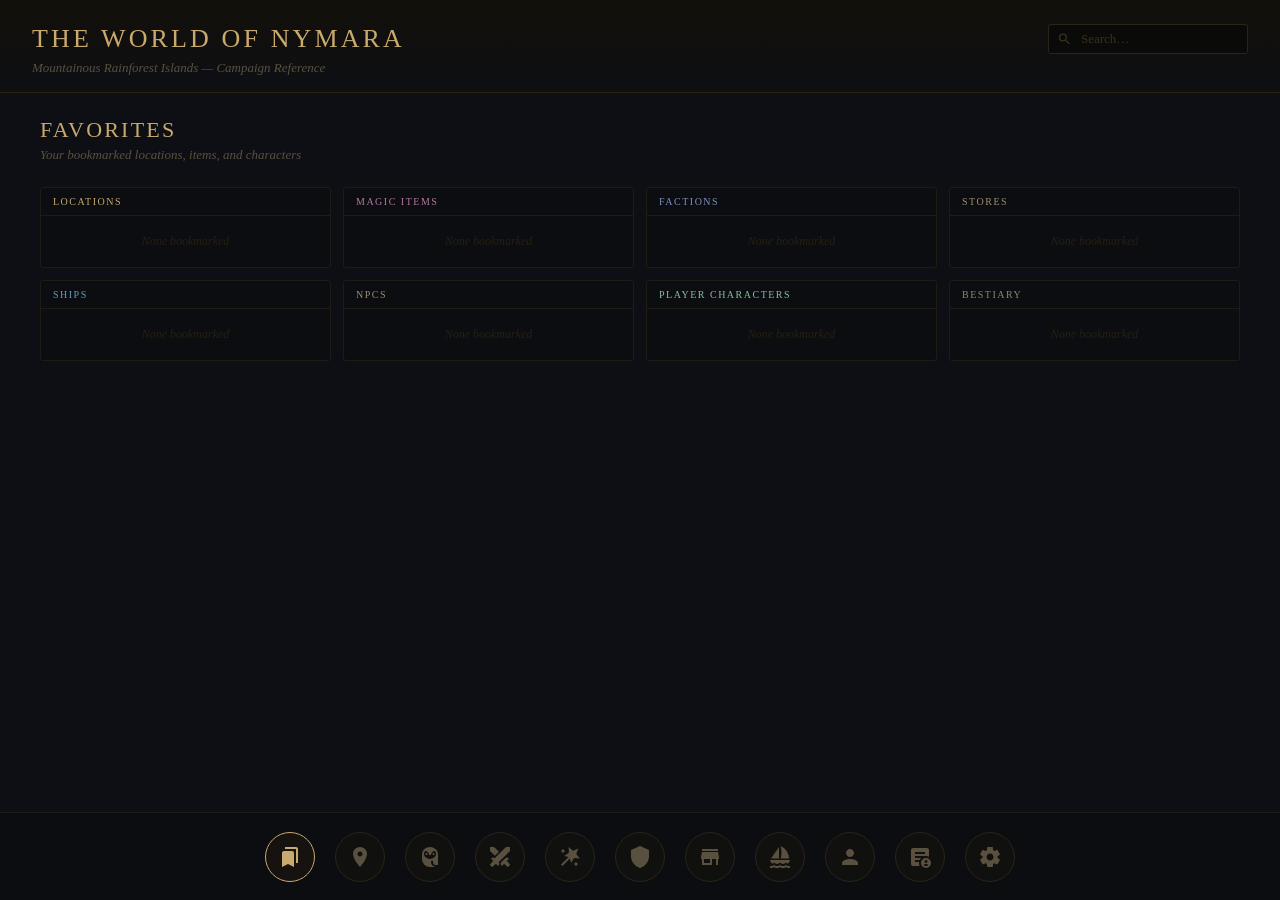
==== commit d27d55a8: "Data upload -- Beastiary added" ====
--- a/index.html
+++ b/index.html
@@ -42,6 +42,9 @@
     </button>
     <button id="hotbar-locations" class="hotbar-btn" data-page="locations">
       <svg viewBox="0 0 24 24" fill="currentColor"><path d="M12 2C8.13 2 5 5.13 5 9c0 5.25 7 13 7 13s7-7.75 7-13c0-3.87-3.13-7-7-7zm0 9.5c-1.38 0-2.5-1.12-2.5-2.5s1.12-2.5 2.5-2.5 2.5 1.12 2.5 2.5-1.12 2.5-2.5 2.5z"/></svg>
+    </button>
+    <button id="hotbar-bestiary" class="hotbar-btn" data-page="bestiary">
+      <svg xmlns="http://www.w3.org/2000/svg" height="24px" viewBox="0 -960 960 960" width="24px" fill="currentColor"><path d="M480-400q95 0 167.5-55.5T720-600q0-35-12-65.5T674-720q-64 2-109 48t-45 112h-80q0-66-45-111t-109-48q-22 24-34 54t-12 65q0 89 72.5 144.5T480-400ZM311.5-571.5Q300-583 300-600t11.5-28.5Q323-640 340-640t28.5 11.5Q380-617 380-600t-11.5 28.5Q357-560 340-560t-28.5-11.5Zm280 0Q580-583 580-600t11.5-28.5Q603-640 620-640t28.5 11.5Q660-617 660-600t-11.5 28.5Q637-560 620-560t-28.5-11.5ZM480-80q-134 0-227-93t-93-227v-200q0-122 96-201t224-79q128 0 224 79t96 201v440h-80q-50 0-85-35t-35-85v-60q-20 7-40 11.5t-40 6.5v42q0 83 58.5 141.5T720-80H480Z"/></svg>
     </button>
     <button id="hotbar-combat" class="hotbar-btn" data-page="combat">
       <svg xmlns="http://www.w3.org/2000/svg" height="24px" viewBox="0 -960 960 960" width="24px" fill="currentColor"><path d="M762-96 645-212l-88 88-28-28q-23-23-23-57t23-57l169-169q23-23 57-23t57 23l28 28-88 88 116 117q12 12 12 28t-12 28l-50 50q-12 12-28 12t-28-12Zm118-628L426-270l5 4q23 23 23 57t-23 57l-28 28-88-88L198-96q-12 12-28 12t-28-12l-50-50q-12-12-12-28t12-28l116-117-88-88 28-28q23-23 57-23t57 23l4 5 454-454h160v160ZM278-526 80-724v-160h160l198 198-160 160Z"/></svg>
--- a/style.css
+++ b/style.css
@@ -600,20 +600,22 @@
   #hotbar {
     justify-content: flex-start;
     overflow-x: auto; overflow-y: hidden;
-    padding: 0 16px; gap: 16px;
-    -webkit-overflow-scrolling: touch;
+    padding: 0 20px;
+    gap: 18px;
     scrollbar-width: none;
     height: auto;
-    min-height: 72px;
-    padding-top: 10px;
-    padding-bottom: calc(10px + env(safe-area-inset-bottom));
+    padding-top: 14px;
+    padding-bottom: calc(14px + env(safe-area-inset-bottom));
+    /* Prevent iOS swipe-between-apps gesture from firing on hotbar swipes */
+    touch-action: pan-x;
+    overscroll-behavior-x: contain;
   }
   #hotbar::-webkit-scrollbar { display: none; }
   /* Larger touch targets on mobile */
-  .hotbar-btn { flex-shrink: 0; width: 60px; height: 60px; }
-  .hotbar-btn svg { width: 28px; height: 28px; }
+  .hotbar-btn { flex-shrink: 0; width: 72px; height: 72px; border-radius: 14px; }
+  .hotbar-btn svg { width: 32px; height: 32px; }
   /* Extra bottom padding on main content to clear taller hotbar + safe area */
-  #main-content { padding-bottom: calc(7rem + env(safe-area-inset-bottom)); }
+  #main-content { padding-bottom: calc(9rem + env(safe-area-inset-bottom)); }
 
   /* Favorites page — single column vertical list */
   .fav-grid { grid-template-columns: 1fr !important; }
